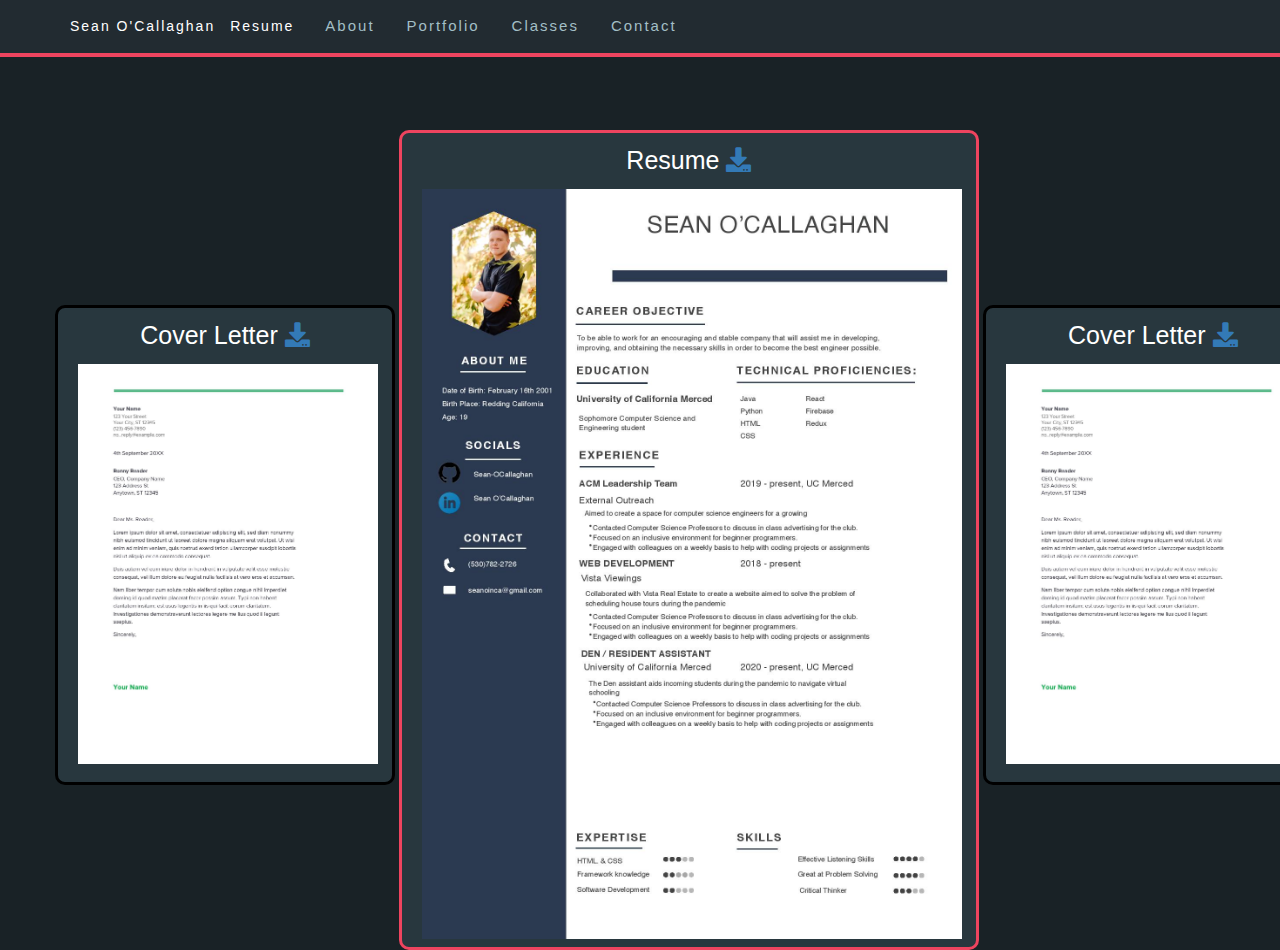
==== resume.html @ 1d0454b8 "test" ====
<!DOCTYPE html>
<html lang="en">
<head>

   <!-- Font Awesome -->
   <link rel="stylesheet" href="https://use.fontawesome.com/releases/v5.8.2/css/all.css">
   <!-- Bootstrap core CSS -->
   <link rel="stylesheet" href="https://maxcdn.bootstrapcdn.com/bootstrap/3.3.1/css/bootstrap.min.css">
   <!-- Material Design Bootstrap -->
   <link href="css/mdb.min.css" rel="stylesheet">
   <!-- Your custom styles (optional) -->
   <link href="../styles/test.css" rel="stylesheet">
   <link href="../styles/carousel.css" rel="stylesheet">
  
  

  

  
  


  

  <meta charset="UTF-8">
  <meta name="viewport" content="width=device-width, initial-scale=1.0">
  <title>Document</title>




</head>
<body>
  


  <nav class="navbar navbar-inverse navbar-fixed-top" role="navigation">
    <div class="container">
      <div class="navbar-header">
        <button type="button" class="navbar-toggle" data-toggle="collapse" data-target="#bs-example-navbar-collapse-1">
          <span class="sr-only">Toggle navigation</span>
          <span class="icon-bar"></span>
          <span class="icon-bar"></span>
          <span class="icon-bar"></span>
        </button>
        <a class="navbar-brand" href="home.html">Sean O'Callaghan</a>
        <a class="navbar-brand" href="resume.html">Resume</a>
      </div>
  
    <div class="collapse navbar-collapse" id="bs-example-navbar-collapse-1">
      <ul class="nav navbar-nav">
        <li><a href="home.html">About</a><span class="hover"></span></li>
        <li><a href="services.html">Portfolio</a><span class="hover"></span></li>
        <li><a href="projects.html">Classes</a><span class="hover"></span></li>
        <li><a href="contact.html">Contact</a><span class="hover"></span></li>
      </ul>
    </div>
    </div>
  </nav>


  <div class="container resume-section">
    <div class="row" style="width: 1268px;margin-top: 80px;margin-right:200px">
      <div class="col-sm">
        
        <div class="background"> 
         <div class="headerResume">Cover Letter  <a href="../assets/Letter-page-001.jpg" download><i class="fas fa-download"></i></a></div>
        <img class="side-item" src="../assets/Letter-page-001.jpg" >
        </div>
      </div>
      <div class="col-sm">
        <div class="background-resume">
          <div class="headerResume">Resume <a href="../assets/Web Developer Resume.pdf" download><i class="fas fa-download"></i></a> </div>
        <img class="resume" src="../assets/Web Developer Resume-page-001 (1).jpg">
      </div>
      </div>
      <div class="col-sm">
        <div class="background"> 
          <div class="headerResume">Cover Letter <a href="../assets/Letter-page-001.jpg" download><i class="fas fa-download"></i></a></div>
        <img class="side-item" src="../assets/Letter-page-001.jpg">
        </div>
      </div>
    </div>
  </div>

  














  
  </script>

 
  <script src="../js/carousel.js"></script>
  <script src="https://code.jquery.com/jquery-3.5.1.slim.min.js" integrity="sha384-DfXdz2htPH0lsSSs5nCTpuj/zy4C+OGpamoFVy38MVBnE+IbbVYUew+OrCXaRkfj" crossorigin="anonymous"></script>
  <script src="https://cdn.jsdelivr.net/npm/popper.js@1.16.1/dist/umd/popper.min.js" integrity="sha384-9/reFTGAW83EW2RDu2S0VKaIzap3H66lZH81PoYlFhbGU+6BZp6G7niu735Sk7lN" crossorigin="anonymous"></script>
  <script src="https://stackpath.bootstrapcdn.com/bootstrap/4.5.2/js/bootstrap.min.js" integrity="sha384-B4gt1jrGC7Jh4AgTPSdUtOBvfO8shuf57BaghqFfPlYxofvL8/KUEfYiJOMMV+rV" crossorigin="anonymous"></script>

</body>
</html>
---- styles/test.css ----
body {
  background: #192226 !important;
}

.navbar-inverse {
  background: #222B31 !important;
  border-bottom: 4px solid #EE445F !important;
}

.navbar-brand {
  font: 14px Arial !important;
  color: #FFF !important;
  letter-spacing: 2px;
  margin-top: 3px;
}

.nav {
  margin-bottom: 0px;
  
}
.nav a {
  font: 500 15px Arial;
  letter-spacing: 2px;
  padding: 16px !important;
  color: #a3bfc6 !important;
  position: relative;
  z-index: 99999999999;
}
.nav a:hover {
  color: #FFF !important;
}
.nav li {
  position: relative;
}

.navbar-inverse .navbar-toggle {
  border: none;
}

.navbar-collapse {
  box-shadow: none !important;
  border: none !important;
  margin-left: 100px;
}

.navbar-inverse .navbar-toggle:hover {
  background: transparent !important;
}

.navbar-inverse .navbar-toggle:focus {
  background: transparent !important;
}

.navbar-inverse .navbar-toggle:active {
  background: transparent !important;
}

.icon-bar {
  background: #a3bfc6 !important;
}

.hover {
  display: block;
  position: absolute;
  width: 0%;
  height: 100%;
  top: 0px;
  left: 0px;
  background: red !important;
  z-index: 0;
  opacity: 0;
}

@media (max-width: 767px) {
  .nav {
    padding-bottom: 20px;
  }
  .nav a {
    padding: 12px !important;
  }
}
@media (max-width: 480px) {
  .nav {
    padding-bottom: 10px;
  }
}


.display-4{
  color: white !important;
  margin-top: 50px;
  margin-left: 100px;
}
.lead{
  color: white !important;
  margin-left: 100px;
}


body {
  margin-top: 20px;
}

.card {
  border: none;
}

.card-img {
  border-radius: 0;
}

.vgr-cards .card {
  display: -webkit-box;
  display: flex;
  flex-flow: wrap;
  -webkit-box-flex: 100%;
          flex: 100%;
  margin-bottom: 40px;
}

@media (max-width: 576px) {
  .vgr-cards .card {
    display: block;
  }
}
.vgr-cards .card-img-body {
  -webkit-box-flex: 1;
          flex: 1;
  overflow: hidden;
  position: relative;
}
@media (max-width: 576px) {
  .vgr-cards .card-img-body {
    width: 100%;
    height: 200px;
    margin-bottom: 20px;
  }
}
.vgr-cards .card-img {
  width: 100%;
  height: auto;
  position: absolute;
  margin-left: 50%;
  -webkit-transform: translateX(-50%);
          transform: translateX(-50%);
}
@media (max-width: 1140px) {
  .vgr-cards .card-img {
    margin: 0;
    -webkit-transform: none;
            transform: none;
    width: 100%;
    height: auto;
  }
}
.vgr-cards .card-body {
  -webkit-box-flex: 2;
          flex: 2;
  padding: 0 0 0 1.25rem;
}
@media (max-width: 576px) {
  .vgr-cards .card-body {
    padding: 0;
  }
}


.card {
	display: inline-block;
	position: relative;
  width: 300px;

  margin-bottom: 30px;
  margin-top: 40px;
  margin-right: 20px;
  margin-left:20px;
	border-radius: 6px;
	color: rgba(0, 0, 0, 0.87);
	background:  #28373e;
	box-shadow: 0 2px 2px 0 rgba(0, 0, 0, 0.14), 0 3px 1px -2px rgba(0, 0, 0, 0.2),
    0 1px 5px 0 rgba(0, 0, 0, 0.12);
  border-style: solid;
  border-color: red;
}

.card .card-image {
	height: 60%;
	position: relative;
	overflow: hidden;
	margin-left: 15px;
	margin-right: 15px;
	margin-top: -30px;
	border-radius: 6px;
	box-shadow: 0 16px 38px -12px rgba(0, 0, 0, 0.56),
		0 4px 25px 0px rgba(0, 0, 0, 0.12), 0 8px 10px -5px rgba(0, 0, 0, 0.2);
}




.card img {
	width: 100%;
	height: auto;
}

.img-raised {
	box-shadow: 0 16px 38px -12px rgba(0, 0, 0, 0.56),
		0 4px 25px 0px rgba(0, 0, 0, 0.12), 0 8px 10px -5px rgba(0, 0, 0, 0.2);
}

.title{
  color:white !important;
  font-size: 15px;
  font-family: Arial;
  text-align:center;
  margin-top: 20px;
  margin-bottom: 20px;   
}
.card-description{
  color:white !important;
  font-size: 15px;
  font-family: Arial;
  margin-left: 15px;
  width: 250px;
  overflow-wrap: anywhere;
}

.table{
  width: 250px;
}
.languages{
  width: 130px;
  margin-left: 90px;
  margin-top: 20px;
}

.col-sm{
  width: 300px;
  display: inline;
}
.resume-img{
  width: 800px;
  height: 800px;
  border-radius: 10px;

}


.resume{
  width:540px;
  height: 750px;
  margin-left:20px;
  margin-top: 10px;
}
.side-item{
  width:300px;
  height: 400px;
  margin-left:20px;
  margin-top: 10px;
}

.background{
  transition: transform .4s;
}
.background:hover{
  transform: scale(1.8);

}
.background{
  background-color: #28373e;
  border-radius: 10px;
  height: 480px;
  width: 340px;
  margin-right:0px;
  padding:0;
  display: inline-block;
  border-style: solid;
  border-color: black;
}
.background-resume{
  transition: transform .2s;
}
.background-resume:hover{
  transform: scale(1.10);

}
.background-resume{
  background-color: #28373e;
  border-radius: 10px;
  height: 820px;
  width: 580px;
  display: inline-block;
  border-style: solid;
  border-color: #EE445F;
}
.resume-section{
  margin-top: 50px;
}
.headerResume{
  color:white;
  font-family: Arial, Helvetica, sans-serif;
  font-size: 25px;
  text-align: center;
  margin-top:10px;
}


.jumbotron{
  margin:0;
}
.mainJumbo{
  height:900px;
}
.display-4 {
	-webkit-animation: scale-in-center 1s cubic-bezier(0.250, 0.460, 0.450, 0.940) 0.5s both;
          animation: scale-in-center 1s cubic-bezier(0.250, 0.460, 0.450, 0.940) 0.5s both;
  width:1000px;
}
.lead {
	-webkit-animation: scale-in-center 1s cubic-bezier(0.250, 0.460, 0.450, 0.940) 0.5s both;
          animation: scale-in-center 1s cubic-bezier(0.250, 0.460, 0.450, 0.940) 0.5s both;
  width:1000px;
}
.button-box{
	-webkit-animation: scale-in-center 1s cubic-bezier(0.250, 0.460, 0.450, 0.940) 0.5s both;
          animation: scale-in-center 1s cubic-bezier(0.250, 0.460, 0.450, 0.940) 0.5s both;
  width:1000px;
}

/* ----------------------------------------------
 * Generated by Animista on 2020-9-5 18:3:13
 * Licensed under FreeBSD License.
 * See http://animista.net/license for more info. 
 * w: http://animista.net, t: @cssanimista
 * ---------------------------------------------- */

/**
 * ----------------------------------------
 * animation scale-in-center
 * ----------------------------------------
 */
 @-webkit-keyframes scale-in-center {
  0% {
    -webkit-transform: scale(0);
            transform: scale(0);
    opacity: 1;
  }
  100% {
    -webkit-transform: scale(1);
            transform: scale(1);
    opacity: 1;
  }
}
@keyframes scale-in-center {
  0% {
    -webkit-transform: scale(0);
            transform: scale(0);
    opacity: 1;
  }
  100% {
    -webkit-transform: scale(1);
            transform: scale(1);
    opacity: 1;
  }
}





/* The footer is fixed to the bottom of the page */

footer{
	position: static;
	bottom: 0;
}

@media (max-height:800px){
	footer { position: static; }
	header { padding-top:40px; }
}


.footer-distributed{
	background-color: #192226;
	box-sizing: border-box;
	width: 100%;
	text-align: left;
	font: bold 16px sans-serif;
	padding: 20px 20px 20px 20px;
}

.footer-distributed .footer-left,
.footer-distributed .footer-center,
.footer-distributed .footer-right{
	display: inline-block;
	vertical-align: top;
}

/* Footer left */

.footer-distributed .footer-left{
	width: 30%;
}

.footer-distributed h3{
  color:  #ffffff;
	
}

/* The company logo */

.footer-distributed .footer-left img{
	width: 30%;
}

.footer-distributed h3 span{
	color:  #e0ac1c;
}

/* Footer links */

.footer-distributed .footer-links{
	color:  #ffffff;
	margin: 20px 0 12px;
}

.footer-distributed .footer-links a{
	display:inline-block;
	line-height: 1.8;
	text-decoration: none;
	color:  inherit;
}

.footer-distributed .footer-company-name{
	color:  #8f9296;
	font-size: 14px;
	font-weight: normal;
	margin: 0;
}

/* Footer Center */

.footer-distributed .footer-center{
	width: 35%;
}




.footer-distributed .footer-center i.fa-envelope{
	font-size: 17px;
	line-height: 38px;
}

.footer-distributed .footer-center p{
	display: inline-block;
	color: #ffffff;
	vertical-align: middle;
	margin:0;
}

.footer-distributed .footer-center p span{
	display:block;
	font-weight: normal;
	font-size:14px;
	line-height:2;
}

.footer-distributed .footer-center p a{
	color:  #e0ac1c;
	text-decoration: none;;
}


/* Footer Right */

.footer-distributed .footer-right{
	width: 30%;
}



.footer-distributed .footer-company-about span{
	display: block;
	color:  #ffffff;
	font-size: 18px;
	font-weight: bold;
	margin-bottom: 20px;
}

.footer-distributed .footer-icons{
	margin-top: 25px;
}

.footer-distributed .footer-icons a{
	display: inline-block;
	width: 35px;
	height: 35px;
	cursor: pointer;
	background-color:  #33383b;
	border-radius: 2px;

	font-size: 20px;
	color: #ffffff;
	text-align: center;
	line-height: 35px;

	margin-right: 3px;
	margin-bottom: 5px;
}

/* Here is the code for Responsive Footer */
/* You can remove below code if you don't want Footer to be responsive */


@media (max-width: 880px) {

	.footer-distributed .footer-left,
	.footer-distributed .footer-center,
	.footer-distributed .footer-right{
		display: block;
		width: 100%;
		margin-bottom: 40px;
		text-align: center;
	}

	.footer-distributed .footer-center i{
		margin-left: 0;
	}

}
















































form {
  max-width: 1000px;
  text-align: center;
  margin: 20px auto;
}
form input, form textarea {
  border: 0;
  outline: 0;
  padding: 1em;
  -moz-border-radius: 8px;
  -webkit-border-radius: 8px;
  border-radius: 8px;
  display: block;
  width: 100%;
  margin-top: 1em;
  font-family: 'Merriweather', sans-serif;
  -moz-box-shadow: 0 1px 1px rgba(0, 0, 0, 0.1);
  -webkit-box-shadow: 0 1px 1px rgba(0, 0, 0, 0.1);
  box-shadow: 0 1px 1px rgba(0, 0, 0, 0.1);
  resize: none;
}
form input:focus, form textarea:focus {
  -moz-box-shadow: 0 0px 2px #e74c3c !important;
  -webkit-box-shadow: 0 0px 2px #e74c3c !important;
  box-shadow: 0 0px 2px #e74c3c !important;
}
form #input-submit {
  color: white;
  background: #e74c3c;
  cursor: pointer;
}
form #input-submit:hover {
  -moz-box-shadow: 0 1px 1px 1px rgba(170, 170, 170, 0.6);
  -webkit-box-shadow: 0 1px 1px 1px rgba(170, 170, 170, 0.6);
  box-shadow: 0 1px 1px 1px rgba(170, 170, 170, 0.6);
}
form textarea {
  height: 200px;
}

.half {
  float: left;
  width: 48%;
  margin-bottom: 1em;
}

.right {
  width: 50%;
}

.left {
  margin-right: 2%;
}

@media (max-width: 480px) {
  .half {
    width: 100%;
    float: none;
    margin-bottom: 0;
  }
}

.cf:before,
.cf:after {
  content: " ";
  /* 1 */
  display: table;
  /* 2 */
}

.cf:after {
  clear: both;
}


















#quote-carousel {
  padding: 0 10px 30px 10px;
  margin-top: 60px;
}
#quote-carousel .carousel-control {
  background: none;
  color: #28373e;
  font-size: 2.3em;
  text-shadow: none;
  margin-top: 30px;
}
#quote-carousel .carousel-indicators {
  position: relative;
  right: 50%;
  top: auto;
  bottom: 0px;
  margin-top: 20px;
  margin-right: -19px;
}
#quote-carousel .carousel-indicators li {
  width: 50px;
  height: 50px;
  cursor: pointer;
  border: 1px solid #ccc;
  box-shadow: 0 0 5px rgba(0, 0, 0, 0.1);
  border-radius: 50%;
  opacity: 0.4;
  overflow: hidden;
  transition: all .4s ease-in;
  vertical-align: middle;
}
#quote-carousel .carousel-indicators .active {
  width: 128px;
  height: 128px;
  opacity: 1;
  transition: all .2s;
}
.item blockquote {
  border-left: none;
  margin: 0;
}
.item blockquote p:before {
  content: "\f10d";
  font-family: 'Fontawesome';
  float: left;
  margin-right: 10px;
}






.visuallyhidden {
  position: absolute;
  z-index: -1;
  right: 0;
  opacity: 0;
  
}



.container-carousel{
  overflow: hidden;
  padding: 20px;
  margin-top: 2em;
}

.card-carousel {
  --card-width: 80%;
  --card-max-width: 380px;
  --card-height: 450px;
  --carousel-min-width: 600px;
  z-index: 1;
  position: relative;
  margin: 0 auto;
  width: 100%;
  height: var(--card-height);
  min-width: var(--carousel-min-width);
  transition: filter .3s ease;
}

@media screen and (max-width: 640px) {
  .card-carousel {
    margin-left: calc((100vw - var(--carousel-min-width) - 40px) / 2)
  }
}

.card-carousel.smooth-return {
  transition: all .2s ease;
}

.card-carousel .card {
  background: #28373e;
  width: var(--card-width);
  max-width: var(--card-max-width);
  text-align: center;
  padding: 1em;
  min-width: 250px;
  height: var(--card-height);
  position: absolute;
  margin: 0 auto;
  color: rgba(0,0,0,.5);
  transition: inherit;
  -webkit-box-shadow: 0px 5px 5px 0px rgba(0,0,0,0.3);
  -moz-box-shadow: 0px 5px 5px 0px rgba(0,0,0,0.3);
  box-shadow: 0px 5px 5px 0px rgba(0,0,0,0.3);
  border-radius: 1em;
  filter: brightness(.9);
  display: flex;
  flex-direction: column;
  align-items: center;
  justify-content: center;
}

.card.highlight {
  filter: brightness(1)
}


.card:nth-of-type(1) .image-container {
    background-image: url("../assets/discreetmath.png");
}
 
.card:nth-of-type(2) .image-container {
  background-image: url("../assets/java.png")
}

.card:nth-of-type(3) .image-container {
  background-image: url("../assets/algorithm.png")
}
.card:nth-of-type(4) .image-container {
  background-image: url("../assets/python.png")
}
.card:nth-of-type(5) .image-container {
  background-image: url("../assets/leadership.jpg")
}


.carousel-card-text{
  color:white;
}
.image-container {
  width: 10em;
  height: 10em;
  position: relative;
  background-size: cover;
  margin-bottom: 2em;
  border-radius: 100%;
  padding: 1em;
  -webkit-box-shadow: inset 0px 0px 17px 0px rgba(0,0,0,0.3);
-moz-box-shadow: inset 0px 0px 17px 0px rgba(0,0,0,0.3);
box-shadow: inset 0px 0px 17px 0px rgba(0,0,0,0.3);
  
}











/* Font */
@import url('https://fonts.googleapis.com/css?family=Quicksand:400,700');

/* Design */
*,
*::before,
*::after {
  box-sizing: border-box;
}

.main{
  max-width: 1200px;
  margin: 0 auto;
}

h1 {
    font-size: 24px;
    font-weight: 400;
    text-align: center;
    
}

img {
  height: auto;
  max-width: 100%;
  vertical-align: middle;
}

.btn {
  color: #ffffff;
  padding: 0.8rem;
  font-size: 14px;
  text-transform: uppercase;
  border-radius: 4px;
  font-weight: 400;
  display: block;
  width: 100%;
  cursor: pointer;
  border: 1px solid rgba(255, 255, 255, 0.2);
  background: transparent;
}

.btn:hover {
  background-color: rgba(255, 255, 255, 0.12);
}

.cards {
  display: flex;
  flex-wrap: wrap;
  list-style: none;
  margin: 0;
  padding: 0;
}

.cards_item {
  display: flex;
  padding: 1rem;
}

@media (min-width: 40rem) {
  .cards_item {
    width: 50%;
  }
}

@media (min-width: 56rem) {
  .cards_item {
    width: 33.3333%;
  }
}

.card-project {
  background-color: white;
  border-radius: 0.25rem;
  box-shadow: 0 20px 40px -14px rgba(0, 0, 0, 0.25);
  display: flex;
  flex-direction: column;
  overflow: hidden;
}

.card_content {
  padding: 1rem;
  background-color:#28373e;
  height:3
}

.card_title {
  color: #ffffff;
  font-size: 3rem;
  font-weight: 700;
  letter-spacing: 1px;
  text-transform: capitalize;
  margin-bottom:20px;
  margin-top:5px;
}

.card_text {
  color: #ffffff;
  font-size: 0.875rem;
  line-height: 1.5;
  margin-bottom: 1.25rem;    
  font-weight: 400;
}
.made_by{
  font-weight: 400;
  font-size: 13px;
  margin-top: 35px;
  text-align: center;
}


.rowSpecial{
  margin-left:50px;
}


@media screen and (max-width: 600px) {
  .row{
    
  }
  .mainJumbo{
    height:400px;
  }
  .schoolwork{
    display:none;
  }
  .project-section{
    background-color:#192226;
  }
}
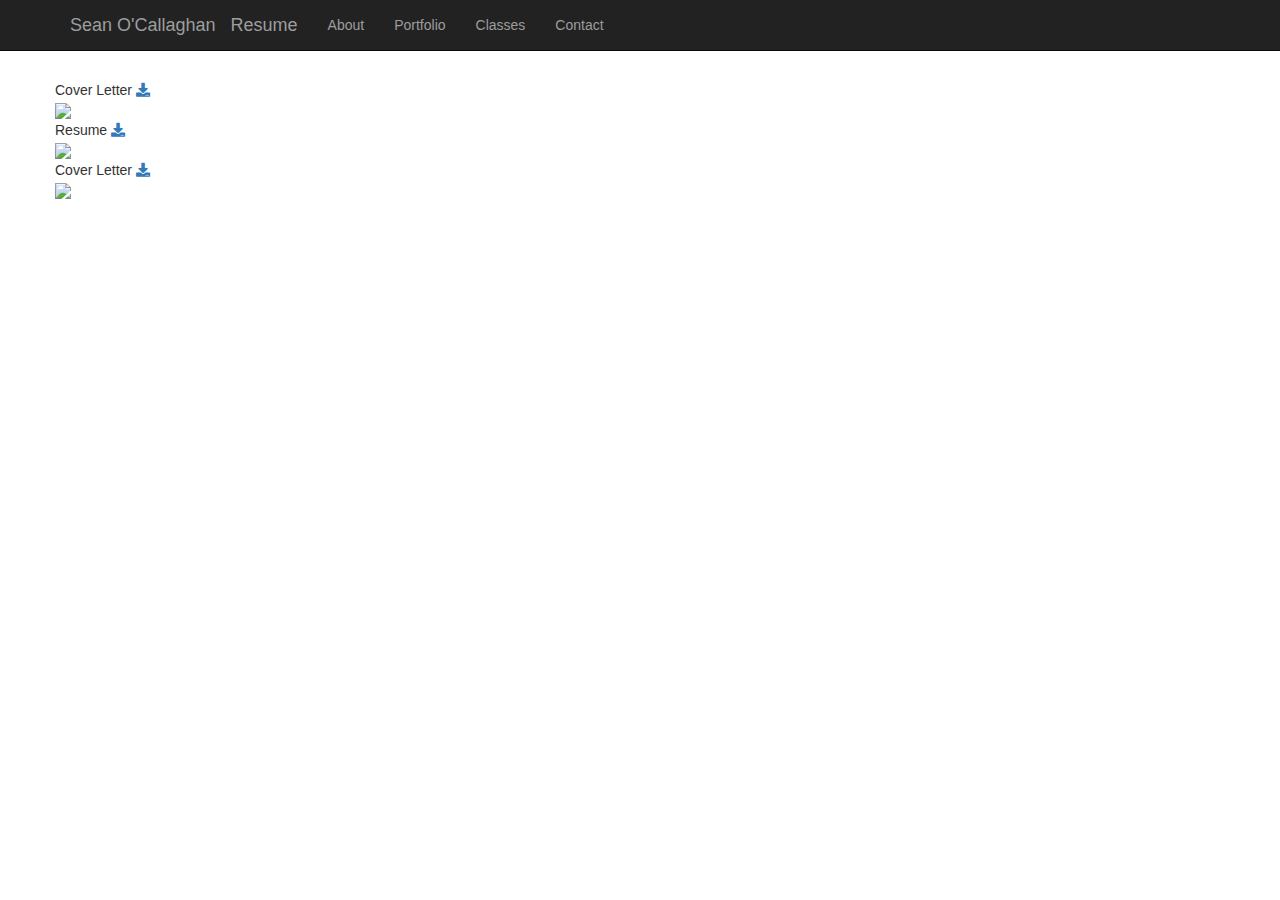
==== commit 2ce9df04: "Fixed Website" ====
--- a/resume.html
+++ b/resume.html
@@ -9,8 +9,8 @@
    <!-- Material Design Bootstrap -->
    <link href="css/mdb.min.css" rel="stylesheet">
    <!-- Your custom styles (optional) -->
-   <link href="../styles/test.css" rel="stylesheet">
-   <link href="../styles/carousel.css" rel="stylesheet">
+   <link href="../Portfolio-2020/styles/test.css" rel="stylesheet">
+   <link href="../Portfolio-2020/styles/carousel.css" rel="stylesheet">
   
   
 
@@ -43,7 +43,7 @@
           <span class="icon-bar"></span>
           <span class="icon-bar"></span>
         </button>
-        <a class="navbar-brand" href="home.html">Sean O'Callaghan</a>
+        <a class="navbar-brand" href="index.html">Sean O'Callaghan</a>
         <a class="navbar-brand" href="resume.html">Resume</a>
       </div>
   
@@ -64,20 +64,20 @@
       <div class="col-sm">
         
         <div class="background"> 
-         <div class="headerResume">Cover Letter  <a href="../assets/Letter-page-001.jpg" download><i class="fas fa-download"></i></a></div>
-        <img class="side-item" src="../assets/Letter-page-001.jpg" >
+         <div class="headerResume">Cover Letter  <a href="../Portfolio-2020/assets/Letter-page-001.jpg" download><i class="fas fa-download"></i></a></div>
+        <img class="side-item" src="../Portfolio-2020/assets/Letter-page-001.jpg" >
         </div>
       </div>
       <div class="col-sm">
         <div class="background-resume">
           <div class="headerResume">Resume <a href="../assets/Web Developer Resume.pdf" download><i class="fas fa-download"></i></a> </div>
-        <img class="resume" src="../assets/Web Developer Resume-page-001 (1).jpg">
+        <img class="resume" src="../Portfolio-2020/assets/Web Developer Resume-page-001 (1).jpg">
       </div>
       </div>
       <div class="col-sm">
         <div class="background"> 
-          <div class="headerResume">Cover Letter <a href="../assets/Letter-page-001.jpg" download><i class="fas fa-download"></i></a></div>
-        <img class="side-item" src="../assets/Letter-page-001.jpg">
+          <div class="headerResume">Cover Letter <a href="../Portfolio-2020/assets/Letter-page-001.jpg" download><i class="fas fa-download"></i></a></div>
+        <img class="side-item" src="../Portfolio-2020/assets/Letter-page-001.jpg">
         </div>
       </div>
     </div>
@@ -102,7 +102,7 @@
   </script>
 
  
-  <script src="../js/carousel.js"></script>
+  <script src="../Portfolio-2020/js/carousel.js"></script>
   <script src="https://code.jquery.com/jquery-3.5.1.slim.min.js" integrity="sha384-DfXdz2htPH0lsSSs5nCTpuj/zy4C+OGpamoFVy38MVBnE+IbbVYUew+OrCXaRkfj" crossorigin="anonymous"></script>
   <script src="https://cdn.jsdelivr.net/npm/popper.js@1.16.1/dist/umd/popper.min.js" integrity="sha384-9/reFTGAW83EW2RDu2S0VKaIzap3H66lZH81PoYlFhbGU+6BZp6G7niu735Sk7lN" crossorigin="anonymous"></script>
   <script src="https://stackpath.bootstrapcdn.com/bootstrap/4.5.2/js/bootstrap.min.js" integrity="sha384-B4gt1jrGC7Jh4AgTPSdUtOBvfO8shuf57BaghqFfPlYxofvL8/KUEfYiJOMMV+rV" crossorigin="anonymous"></script>
